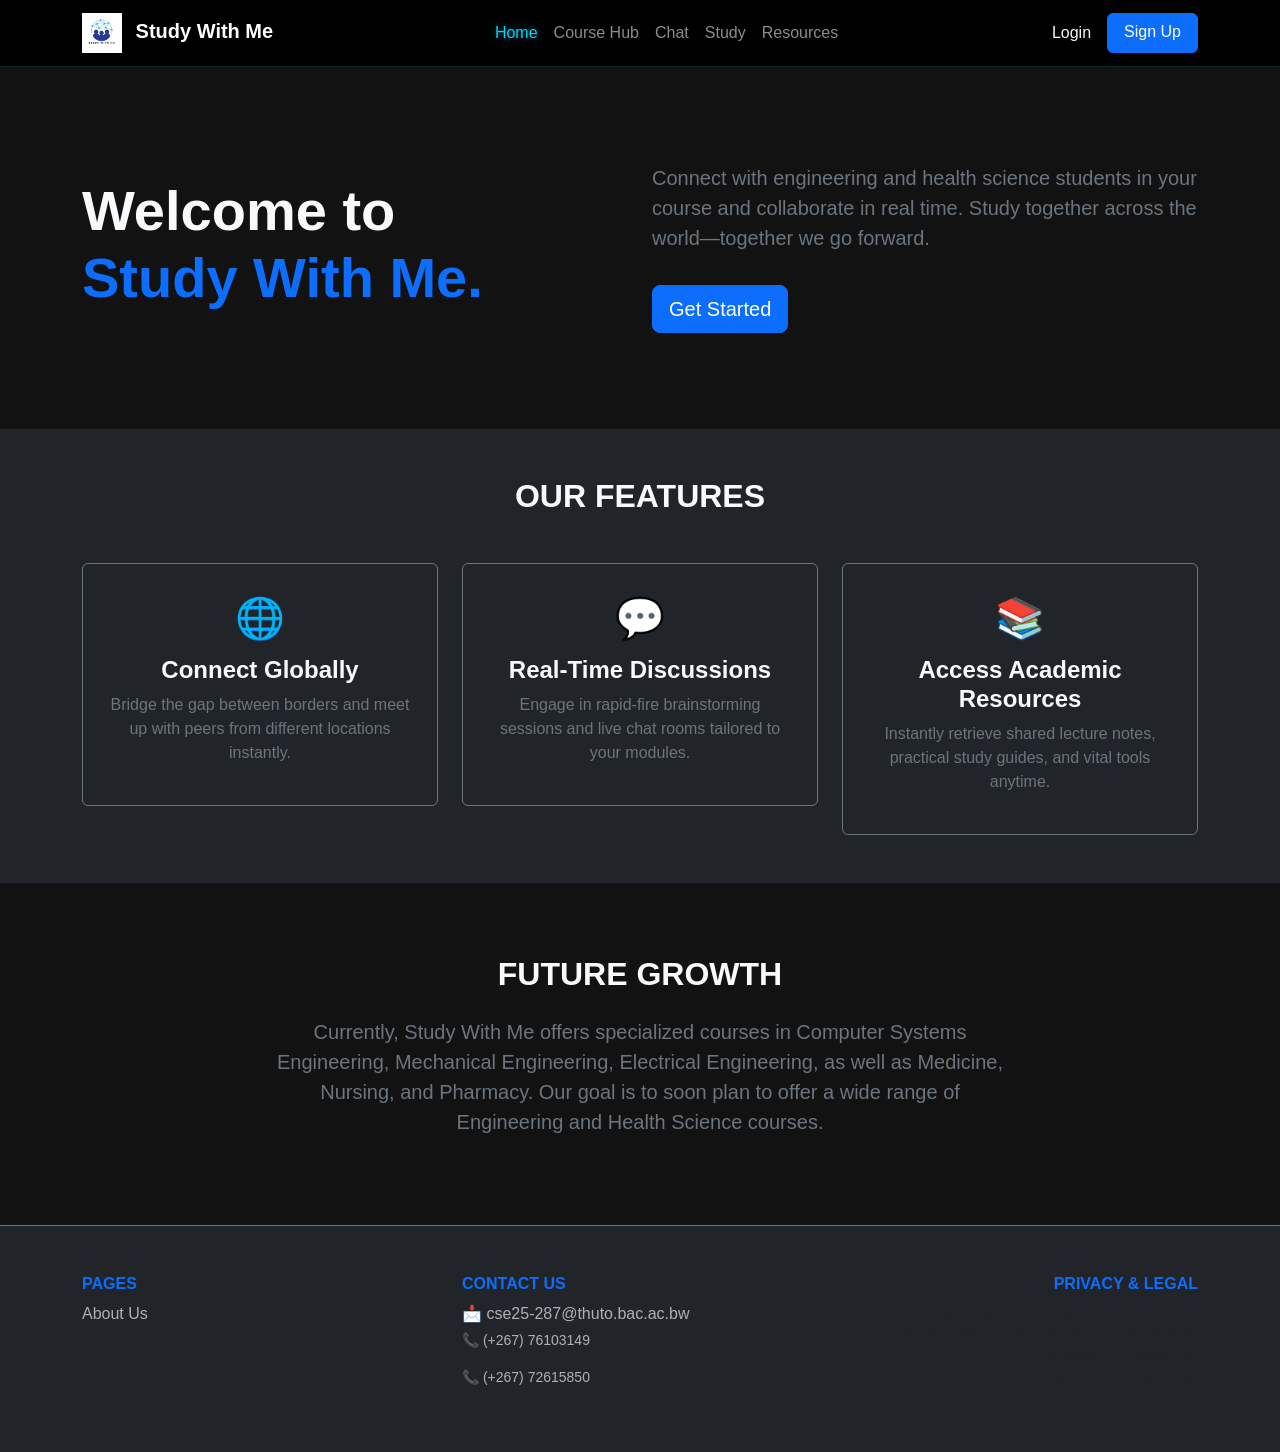
==== index.html @ 30177d36 "improved code" ====
<!DOCTYPE html>
<html lang="en">
<head>
    <meta charset="UTF-8">
    <meta name="viewport" content="width=device-width, initial-scale=1.0">
    <title>Study With Me - Home</title>
    

    <link href="https://cdn.jsdelivr.net/npm/bootstrap@5.3.3/dist/css/bootstrap.min.css" rel="stylesheet">
    
    <link rel="stylesheet" href="styles.css">
</head>
<body>

   
    <nav class="navbar navbar-expand-lg navbar-dark bg-dark sticky-top">
        <div class="container">
            
           
            <a class="navbar-brand" href="index.html">
                <img src="logo.png" alt="Logo" width="40" height="40" class="me-2">
                <strong>Study With Me</strong>
            </a>

            
            <button class="navbar-toggler" type="button" data-bs-toggle="collapse" data-bs-target="#myNavbar">
                <span class="navbar-toggler-icon"></span>
            </button>

         
            <div class="collapse navbar-collapse" id="myNavbar">
               
                <ul class="navbar-nav mx-auto mb-2 mb-lg-0">
                    <li class="nav-item"><a class="nav-link active" href="index.html">Home</a></li>
                    <li class="nav-item"><a class="nav-link" href="course-hub.html">Course Hub</a></li>
                    <li class="nav-item"><a class="nav-link" href="chat.html">Chat</a></li>
                    <li class="nav-item"><a class="nav-link" href="study.html">Study</a></li>
                    <li class="nav-item"><a class="nav-link" href="resources.html">Resources</a></li>
                </ul>

               
                <div class="navbar-nav">
                    <a class="nav-link text-light me-2" href="login.html">Login</a>
                    <a class="btn btn-primary text-white px-3" href="signup.html">Sign Up</a>
                </div>
            </div>

        </div>
    </nav>


    
    <main class="py-5">
        <div class="container my-5">
            <div class="row align-items-center">
                
               
                <div class="col-md-6 mb-4 mb-md-0">
                    <h1 class="display-4 fw-bold text-light">
                        Welcome to <br><span class="text-primary">Study With Me.</span>
                    </h1>
                </div>
                
                
                <div class="col-md-6">
                    <p class="fs-5 text-secondary">
                        Connect with engineering and health science students in your course and collaborate in real time. Study together across the world—together we go forward.
                    </p>
                    <a href="signup.html" class="btn btn-primary btn-lg mt-3">Get Started</a>
                </div>

            </div>
        </div>
    </main>


    
    <section class="bg-dark text-light py-5">
        <div class="container">
            
            
            <h2 class="text-center fw-bold mb-5">OUR FEATURES</h2>
            
           
            <div class="row text-center g-4">
                
               
                <div class="col-md-4">
                    <div class="p-4 border border-secondary rounded">
                        <div class="fs-1 mb-2">🌐</div>
                        <h4 class="fw-bold">Connect Globally</h4>
                        <p class="text-secondary">Bridge the gap between borders and meet up with peers from different locations instantly.</p>
                    </div>
                </div>

            
                <div class="col-md-4">
                    <div class="p-4 border border-secondary rounded">
                        <div class="fs-1 mb-2">💬</div>
                        <h4 class="fw-bold">Real-Time Discussions</h4>
                        <p class="text-secondary">Engage in rapid-fire brainstorming sessions and live chat rooms tailored to your modules.</p>
                    </div>
                </div>

    
                <div class="col-md-4">
                    <div class="p-4 border border-secondary rounded">
                        <div class="fs-1 mb-2">📚</div>
                        <h4 class="fw-bold">Access Academic Resources</h4>
                        <p class="text-secondary">Instantly retrieve shared lecture notes, practical study guides, and vital tools anytime.</p>
                    </div>
                </div>

            </div>
        </div>
    </section>



    <section class="py-5 text-center">
        <div class="container my-4">
            <div class="row">
                <div class="col-lg-8 mx-auto">
                    
                    <h2 class="fw-bold text-light mb-4">FUTURE GROWTH</h2>
                    <p class="fs-5 text-secondary">
                        Currently, Study With Me offers specialized courses in Computer Systems Engineering, Mechanical Engineering, Electrical Engineering, as well as Medicine, Nursing, and Pharmacy. Our goal is to soon plan to offer a wide range of Engineering and Health Science courses.
                    </p>

                </div>
            </div>
        </div>
    </section>


   <footer class="bg-dark text-secondary py-5 border-top border-secondary">
    <div class="container">
        <div class="row text-center text-md-start g-4">
            
            <div class="col-md-4">
                <h6 class="text-primary fw-bold">PAGES</h6>
                <ul class="list-unstyled">
                    <li><a href="about.html" class="text-secondary text-decoration-none">About Us</a></li>
                </ul>
            </div>

            <div class="col-md-4">
                <h6 class="text-primary fw-bold">CONTACT US</h6>
                <p class="mb-1">
                    <a href="mailto:cse25-287@thuto.bac.ac.bw" class="text-secondary text-decoration-none">
                        📩 cse25-287@thuto.bac.ac.bw
                    </a>
                </p>
                <p class="text-secondary small">📞 (+267) 76103149</p>
                <p class="text-secondary small">📞 (+267) 72615850</p>
            </div>

            <div class="col-md-4 text-md-end">
                <h6 class="text-primary fw-bold">PRIVACY & LEGAL</h6>
                <p class="small text-muted mb-2">
                    Your data privacy is important. Study With Me ensures all user information is kept secure and used only for academic collaboration.
                </p>
                <p class="small text-muted mb-0">&copy; 2026 Study With Me.</p>
            </div>

        </div>
    </div>
</footer>

    <script src="https://cdn.jsdelivr.net/npm/bootstrap@5.3.3/dist/js/bootstrap.bundle.min.js"></script>
    

    <script src="script.js"></script>
</body>
</html>
---- styles.css ----
/* 1. GENERAL STYLES (Navbar & Footer)        */

body {
    background-color: #121212;
    color: white;
    font-family: 'Poppins', sans-serif;
    margin: 0;
}

.navbar {
    background-color: rgba(0, 0, 0, 0.95) !important;
    border-bottom: 1px solid rgba(0, 212, 255, 0.2);
}

.nav-link {
    transition: 0.3s;
}

.nav-link:hover, .nav-link.active {
    color: #00d4ff !important;
    text-shadow: 0 0 10px rgba(0, 212, 255, 0.5);
}

footer {
    background-color: #0a0a0a;
    border-top: 1px solid rgba(0, 212, 255, 0.3) !important;
    padding: 40px 0;
}

footer p, footer .text-secondary {
    color: #b0b0b0 !important; 


/* 2. HOME PAGE ONLY (Index Background) */

.home-bg {
    background: linear-gradient(rgba(0, 0, 0, 0.65), rgba(0, 0, 0, 0.65)), 
                url('study_world.jpg') no-repeat center center fixed;
    background-size: cover;
    min-height: 100vh;
}

h1 {
    font-size: 3.5rem;
    font-weight: 800;
}

.text-primary {
    color: #00d4ff !important;
    text-shadow: 0 0 15px rgba(0, 212, 255, 0.4);
}


/* 3. MODERN COMPONENTS         */

.border-secondary {
    background: rgba(255, 255, 255, 0.05); 
    backdrop-filter: blur(10px);
    border: 1px solid rgba(255, 255, 255, 0.1) !important;
    border-radius: 15px;
    transition: 0.4s;
}

.border-secondary:hover {
    transform: translateY(-5px);
    border-color: #00d4ff !important;
}

.btn-primary {
    background-color: #00d4ff;
    border: none;
    border-radius: 50px;
    font-weight: 600;
    padding: 10px 25px;
}
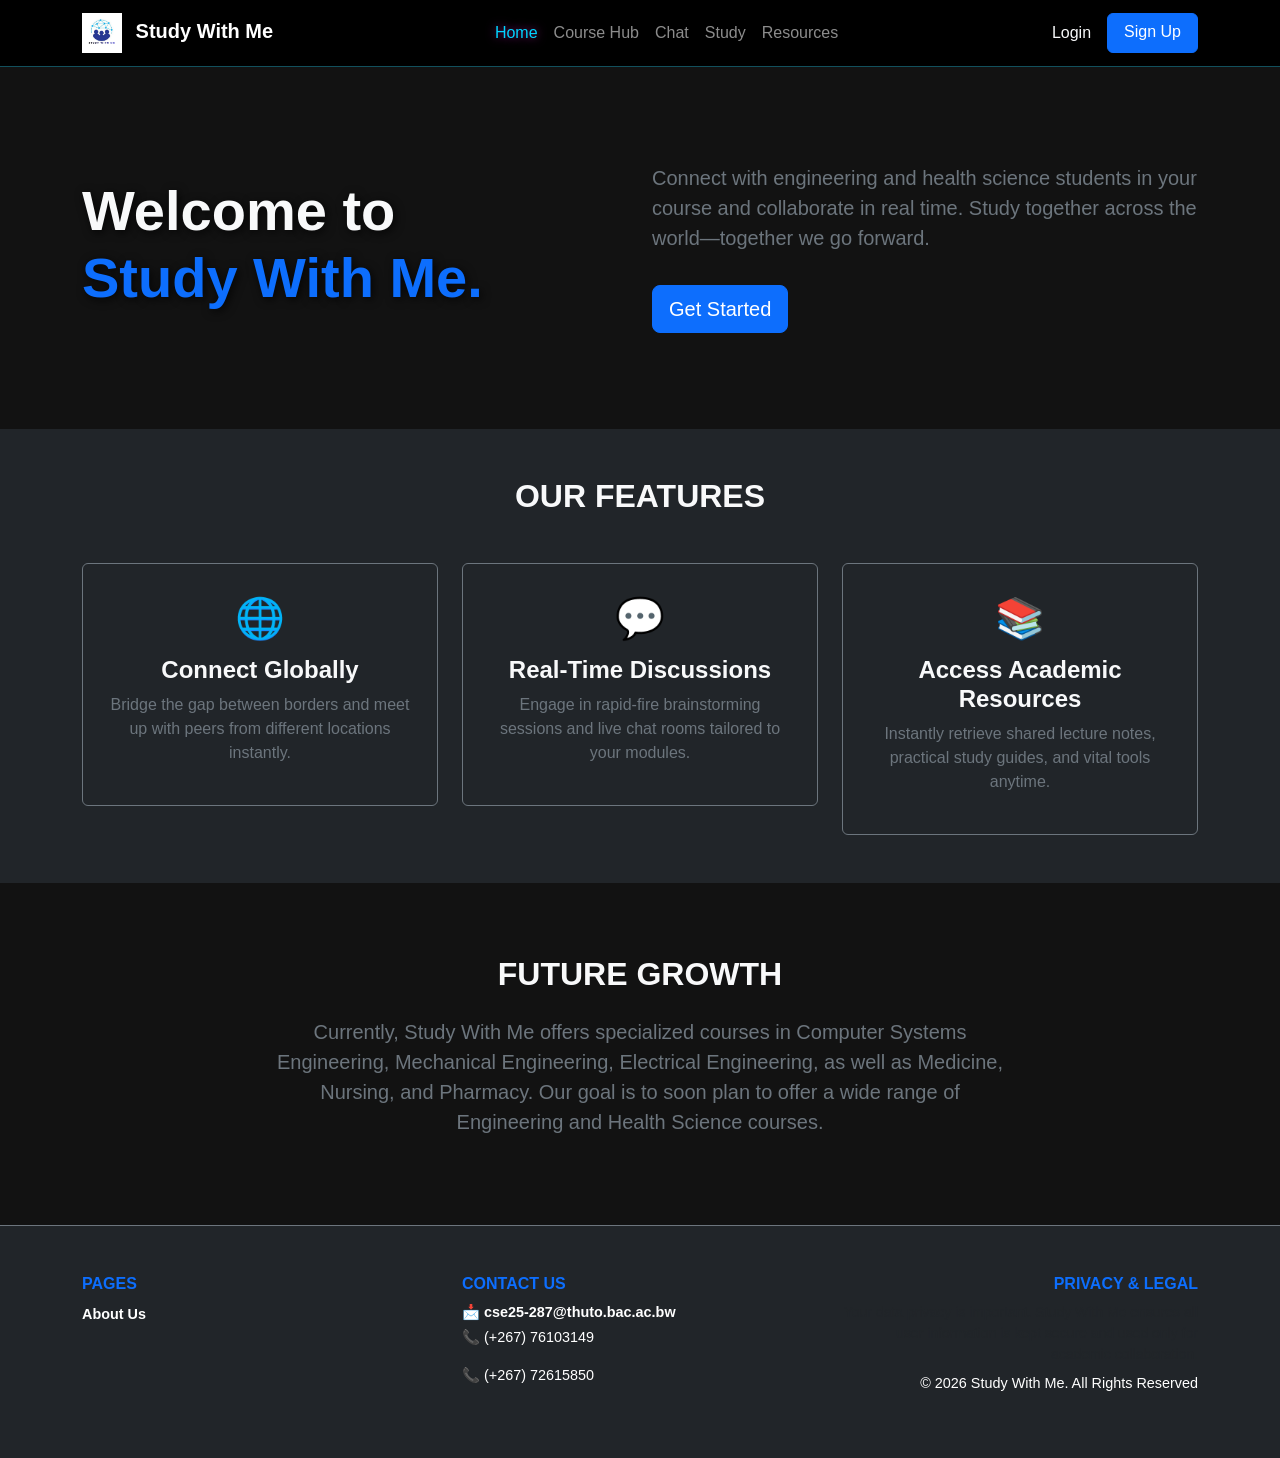
==== commit 51e3407b: "fixed copyrights code" ====
--- a/index.html
+++ b/index.html
@@ -160,7 +160,7 @@
                 <p class="small text-muted mb-2">
                     Your data privacy is important. Study With Me ensures all user information is kept secure and used only for academic collaboration.
                 </p>
-                <p class="small text-muted mb-0">&copy; 2026 Study With Me.</p>
+                <p class="coptright-text">&copy; 2026 Study With Me. All Rights Reserved</p>
             </div>
 
         </div>
--- a/styles.css
+++ b/styles.css
@@ -10,7 +10,7 @@
 
 .navbar {
     background-color: rgba(0, 0, 0, 0.95) !important;
-    border-bottom: 1px solid rgba(0, 212, 255, 0.2);
+    border-bottom: 1px solid #12505d;
 }
 
 .nav-link {
@@ -19,23 +19,26 @@
 
 .nav-link:hover, .nav-link.active {
     color: #00d4ff !important;
-    text-shadow: 0 0 10px rgba(0, 212, 255, 0.5);
+    text-shadow: 0 0 10px rgba(173, 32, 164, 0.8);
 }
 
 footer {
-    background-color: #0a0a0a;
-    border-top: 1px solid rgba(0, 212, 255, 0.3) !important;
+    background-color: #163c6e;
+    border-top: 1px solid #1f1769 !important;
     padding: 40px 0;
 }
 
 footer p, footer .text-secondary {
     color: #b0b0b0 !important; 
+    font-size: 0.9rem;
+}
 
 
-/* 2. HOME PAGE ONLY (Index Background) */
+/* 2. HOME PAGE (Background & Main Content)   */
 
 .home-bg {
-    background: linear-gradient(rgba(0, 0, 0, 0.65), rgba(0, 0, 0, 0.65)), 
+   
+    background: linear-gradient(rgba(0, 0, 0, 0.6), rgba(0, 0, 0, 0.6)), 
                 url('study_world.jpg') no-repeat center center fixed;
     background-size: cover;
     min-height: 100vh;
@@ -44,33 +47,35 @@
 h1 {
     font-size: 3.5rem;
     font-weight: 800;
-}
-
-.text-primary {
-    color: #00d4ff !important;
-    text-shadow: 0 0 15px rgba(0, 212, 255, 0.4);
+    color: #ffffff;
+    text-shadow: 2px 2px 10px rgba(0, 0, 0, 0.8);
 }
 
 
-/* 3. MODERN COMPONENTS         */
+/* 3. FOOTER, COPYRIGHT & HIGHLIGHTS          */
 
-.border-secondary {
-    background: rgba(255, 255, 255, 0.05); 
-    backdrop-filter: blur(10px);
-    border: 1px solid rgba(255, 255, 255, 0.1) !important;
-    border-radius: 15px;
-    transition: 0.4s;
+footer {
+    background-color: #050505;
+    border-top: 2px solid #00d4ff !important;
+    padding: 50px 0;
 }
 
-.border-secondary:hover {
-    transform: translateY(-5px);
-    border-color: #00d4ff !important;
+/* Copyright and Privacy text */
+footer p, footer .text-secondary, .copyright-text {
+    color: #ffffff !important; 
+    font-size: 0.9rem;
+    opacity: 1 !important;
 }
 
-.btn-primary {
-    background-color: #00d4ff;
-    border: none;
-    border-radius: 50px;
+/*  About Us and Email links */
+footer a, .footer-link {
+    color: #00d4ff !important;
     font-weight: 600;
-    padding: 10px 25px;
+    transition: 0.3s;
+    text-decoration: none;
+}
+
+footer a:hover {
+    text-shadow: 0 0 15px rgb(239, 53, 109);
+    color: #ffffff !important;
 }
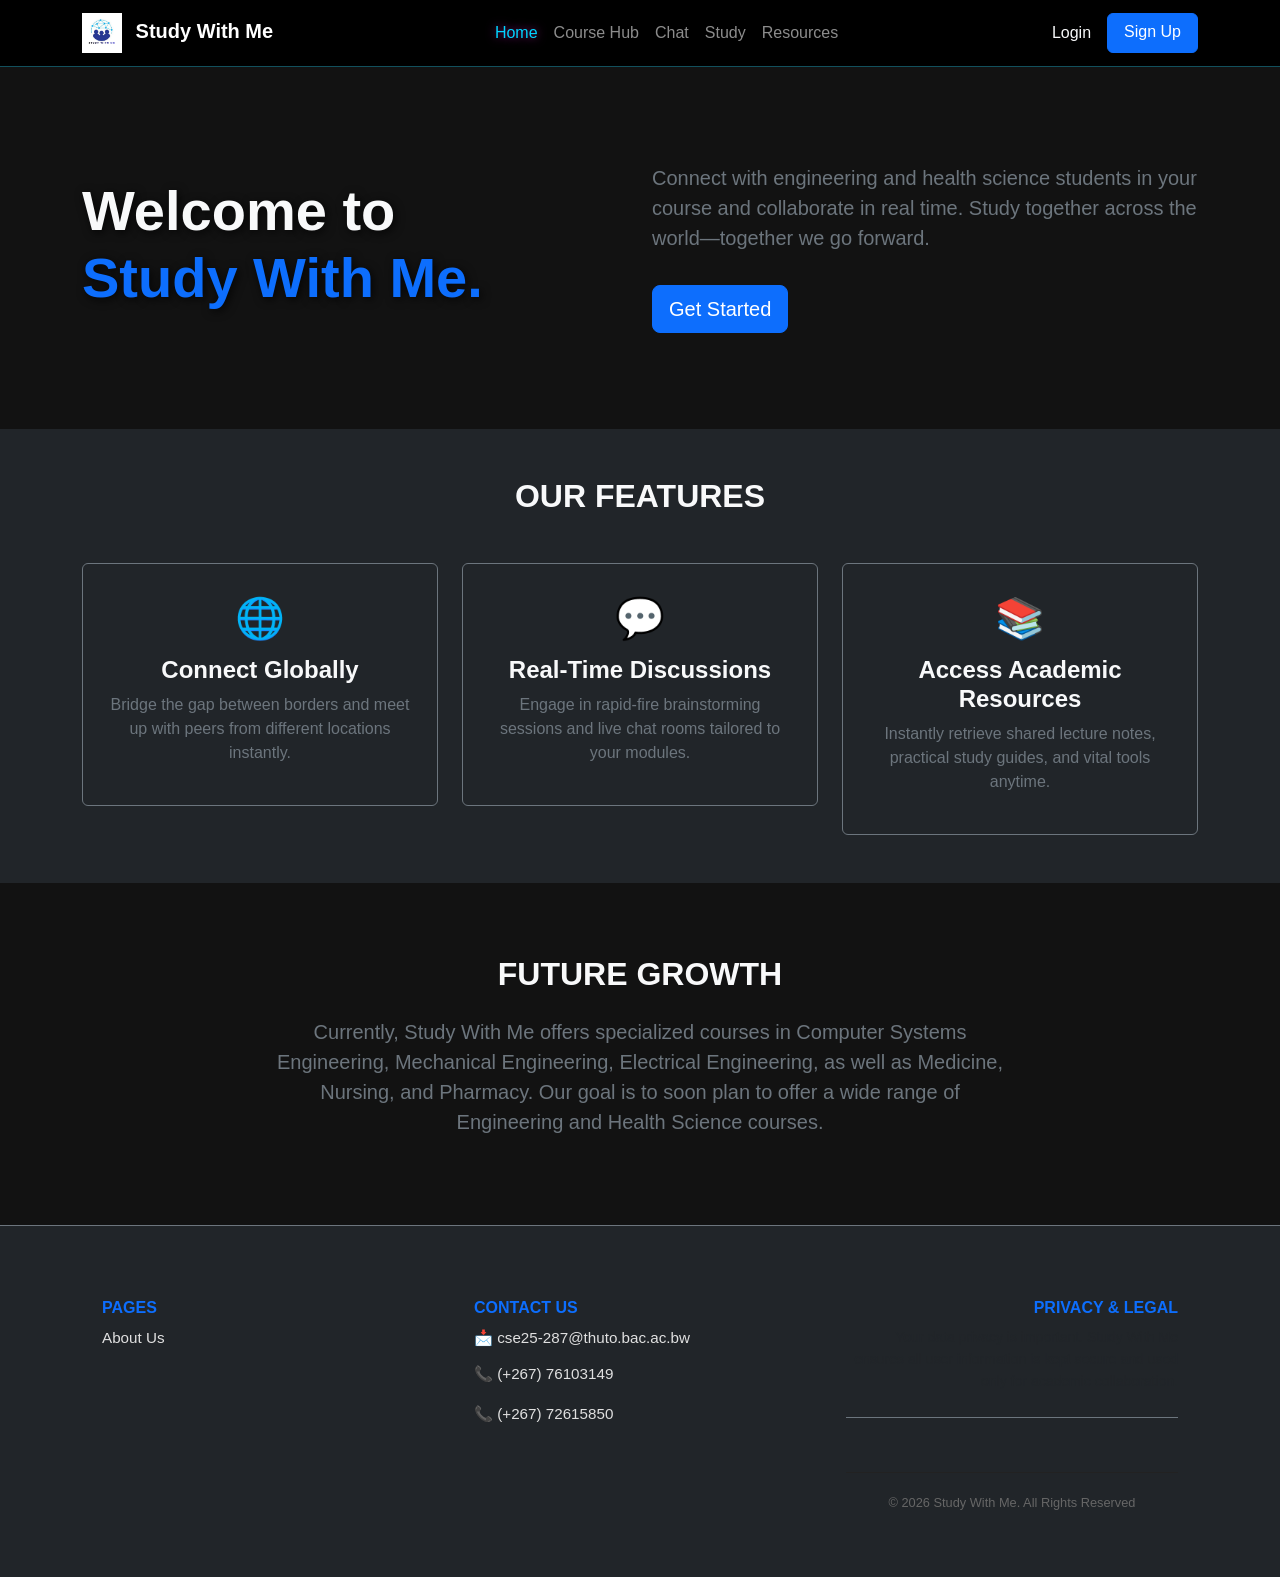
==== commit ae6c0bf9: "improved the code" ====
--- a/index.html
+++ b/index.html
@@ -157,10 +157,10 @@
 
             <div class="col-md-4 text-md-end">
                 <h6 class="text-primary fw-bold">PRIVACY & LEGAL</h6>
-                <p class="small text-muted mb-2">
-                    Your data privacy is important. Study With Me ensures all user information is kept secure and used only for academic collaboration.
-                </p>
-                <p class="coptright-text">&copy; 2026 Study With Me. All Rights Reserved</p>
+                <p class="small text-muted mb-2">Your data privacy is important. Study With Me ensures all user information is kept secure and used only for academic collaboration.</p>
+                
+                <div class="text-center pt-4 border-top border-secondary mt-4"></div>
+                <p class="copyright-text">&copy; 2026 Study With Me. All Rights Reserved</p>
             </div>
 
         </div>
--- a/styles.css
+++ b/styles.css
@@ -38,8 +38,7 @@
 
 .home-bg {
    
-    background: linear-gradient(rgba(0, 0, 0, 0.6), rgba(0, 0, 0, 0.6)), 
-                url('study_world.jpg') no-repeat center center fixed;
+    background: linear-gradient(rgba(0, 0, 0, 0.6), rgba(0, 0, 0, 0.6)) url('study_world.jpg') no-repeat center center fixed;
     background-size: cover;
     min-height: 100vh;
 }
@@ -52,30 +51,68 @@
 }
 
 
-/* 3. FOOTER, COPYRIGHT & HIGHLIGHTS          */
-
-footer {
-    background-color: #050505;
-    border-top: 2px solid #00d4ff !important;
+/* 3. FINAL MODERN FOOTER ( */
+   footer {
+    background-color: #0d0d0d; 
+    border-top: z2px solid #00d4ff;
     padding: 50px 0;
+    color: #ffffff !important;
+    width: 100%;
 }
 
-/* Copyright and Privacy text */
-footer p, footer .text-secondary, .copyright-text {
-    color: #ffffff !important; 
-    font-size: 0.9rem;
+footer .row {
+    display: flex;
+    justify-content: space-between;
+    align-items: flex-start;
+    margin: 0 auto;
+    max-width: 1200px;
+}
+
+footer .col-md-4, footer .col {
+    flex: 1; 
+    padding: 0 20px;
+    min-width: 250px;
+}
+
+/* Headings (PAGES, CONTACT US, PRIVACY) */
+footer h5, footer strong {
+    color: #00d4ff !important; 
+    font-weight: 700;
+    text-transform: uppercase;
+    letter-spacing: 1.5px;
+    margin-bottom: 20px;
+    display: block;
+}
+
+/* The invisible text fix - making it bright and clear */
+footer p, footer .text-secondary {
+    color: #e0e0e0 !important; 
+    font-size: 0.95rem;
+    line-height: 1.6;
     opacity: 1 !important;
 }
 
-/*  About Us and Email links */
-footer a, .footer-link {
-    color: #00d4ff !important;
-    font-weight: 600;
+/* Links */
+footer a {
+    color: #ffffff !important;
+    text-decoration: none;
     transition: 0.3s;
-    text-decoration: none;
+    display: inline-block;
+    margin-bottom: 8px;
 }
 
 footer a:hover {
-    text-shadow: 0 0 15px rgb(239, 53, 109);
-    color: #ffffff !important;
+    color: #00d4ff !important;
+    transform: translateX(5px); 
+}
+
+/* Copyright line at the very bottom */
+.copyright-text {
+    border-top: 1px solid #222;
+    margin-top: 30px;
+    padding-top: 20px;
+    text-align: center;
+    color: #666 !important;
+    font-size: 0.8rem;
+    width: 100%;
 }
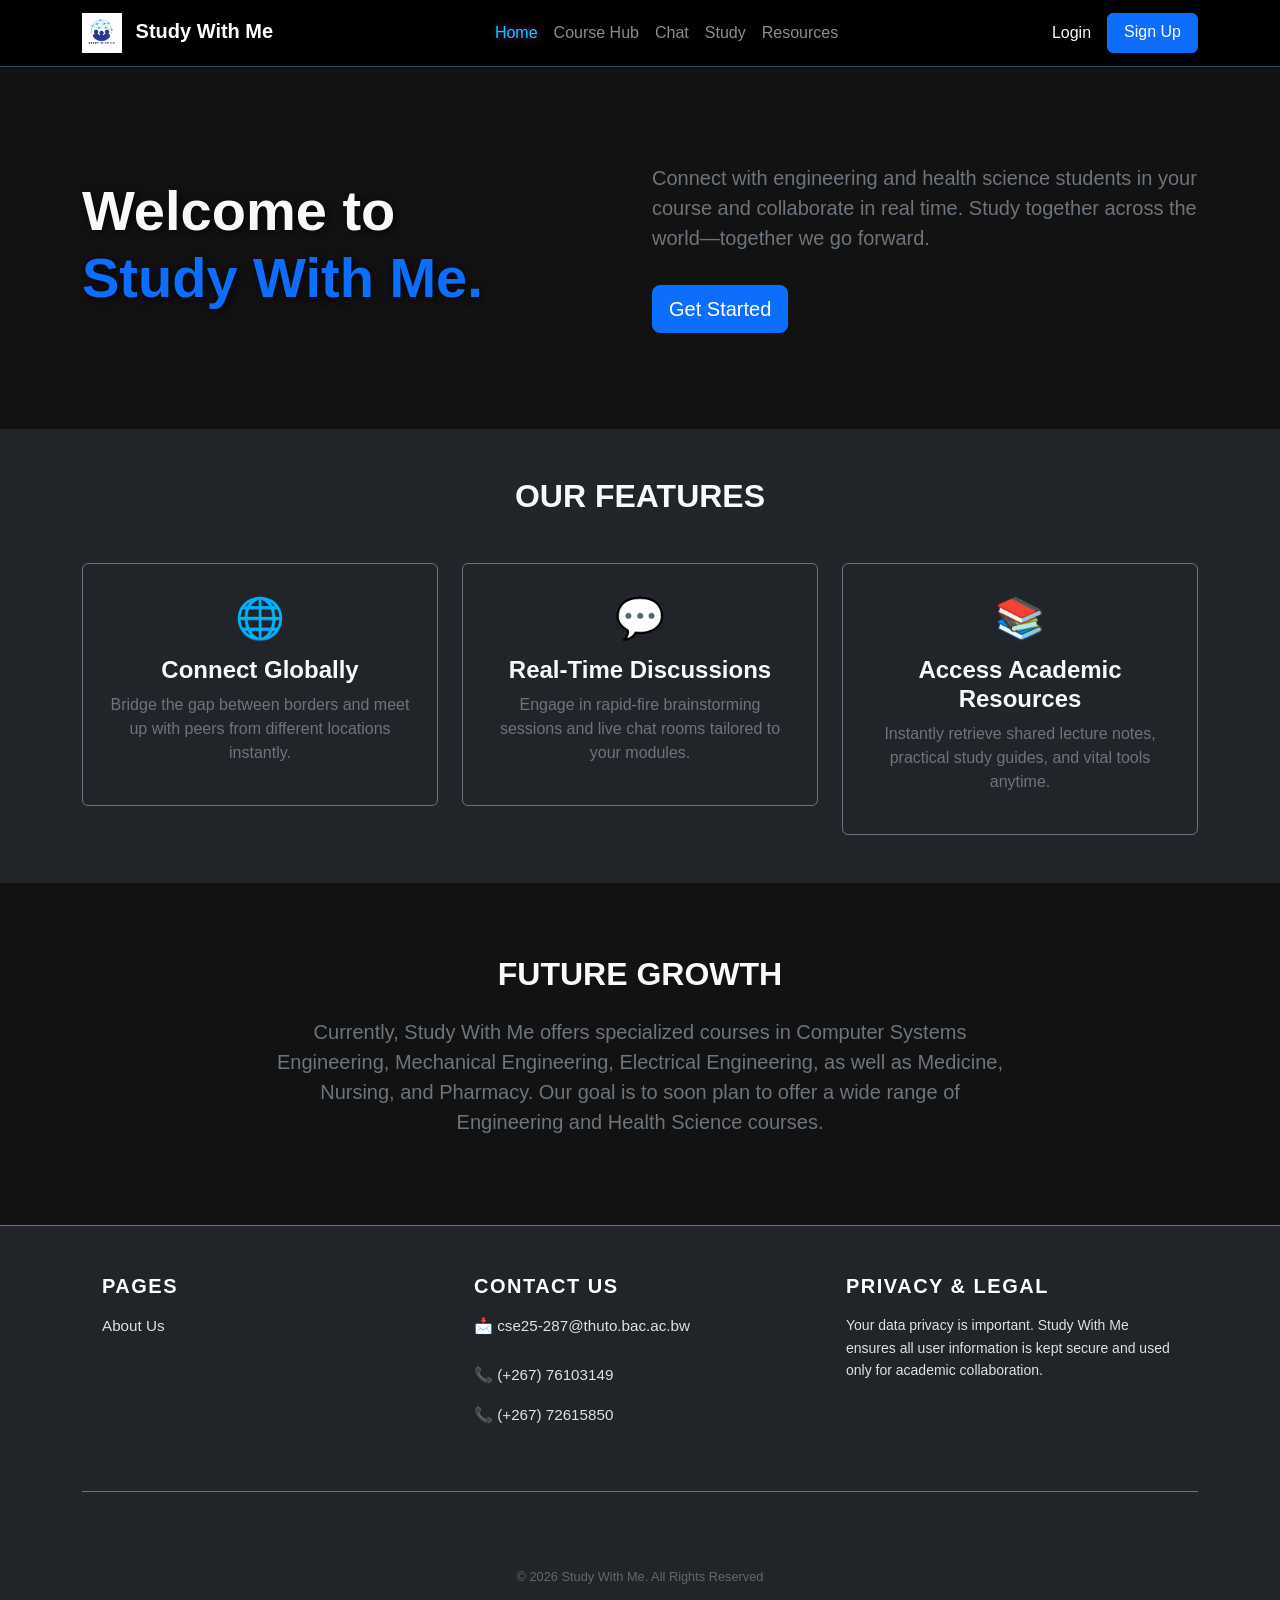
==== commit f4c76916: "corrected code" ====
--- a/index.html
+++ b/index.html
@@ -32,7 +32,7 @@
                
                 <ul class="navbar-nav mx-auto mb-2 mb-lg-0">
                     <li class="nav-item"><a class="nav-link active" href="index.html">Home</a></li>
-                    <li class="nav-item"><a class="nav-link" href="course-hub.html">Course Hub</a></li>
+                    <li class="nav-item"><a class="nav-link" href="coursehub.html">Course Hub</a></li>
                     <li class="nav-item"><a class="nav-link" href="chat.html">Chat</a></li>
                     <li class="nav-item"><a class="nav-link" href="study.html">Study</a></li>
                     <li class="nav-item"><a class="nav-link" href="resources.html">Resources</a></li>
@@ -135,18 +135,16 @@
 
    <footer class="bg-dark text-secondary py-5 border-top border-secondary">
     <div class="container">
-        <div class="row text-center text-md-start g-4">
-            
-            <div class="col-md-4">
-                <h6 class="text-primary fw-bold">PAGES</h6>
+        <div class="row text-center text-md-start">
+            <div class="col-md-4 mb-4">
+                <h5 class="text-white mb-3">PAGES</h5>
                 <ul class="list-unstyled">
                     <li><a href="about.html" class="text-secondary text-decoration-none">About Us</a></li>
                 </ul>
             </div>
 
-            <div class="col-md-4">
-                <h6 class="text-primary fw-bold">CONTACT US</h6>
-                <p class="mb-1">
+            <div class="col-md-4 mb-4">
+                <h5 class="text-white mb-3">CONTACT US</h5>
                     <a href="mailto:cse25-287@thuto.bac.ac.bw" class="text-secondary text-decoration-none">
                         📩 cse25-287@thuto.bac.ac.bw
                     </a>
@@ -155,16 +153,16 @@
                 <p class="text-secondary small">📞 (+267) 72615850</p>
             </div>
 
-            <div class="col-md-4 text-md-end">
-                <h6 class="text-primary fw-bold">PRIVACY & LEGAL</h6>
-                <p class="small text-muted mb-2">Your data privacy is important. Study With Me ensures all user information is kept secure and used only for academic collaboration.</p>
-                
-                <div class="text-center pt-4 border-top border-secondary mt-4"></div>
+            <div class="col-md-4 mb-4">
+                <h5 class="text-white mb-3">PRIVACY & LEGAL</h5>
+                <p class="small">Your data privacy is important. Study With Me ensures all user information is kept secure and used only for academic collaboration.</p>
+            </div>
+        </div> 
+
+        <div class="text-center pt-4 border-top border-secondary mt-4"></div>
                 <p class="copyright-text">&copy; 2026 Study With Me. All Rights Reserved</p>
             </div>
-
-        </div>
-    </div>
+      </div>
 </footer>
 
     <script src="https://cdn.jsdelivr.net/npm/bootstrap@5.3.3/dist/js/bootstrap.bundle.min.js"></script>
--- a/styles.css
+++ b/styles.css
@@ -115,4 +115,76 @@
     color: #666 !important;
     font-size: 0.8rem;
     width: 100%;
+}
+
+
+/* 4. COURSE HUB - BACKGROUND & BUBBLES */
+
+
+.course-hub-body {
+    background: linear-gradient(rgba(0, 0, 0, 0.75), rgba(0, 0, 0, 0.75));  
+    background-size: cover;
+    background-position: center;
+    background-attachment: fixed;
+    min-height: 100vh;
+}
+
+/* THE BUBBLES */
+.course-card {
+    background: rgba(255, 255, 255, 0.03); 
+    backdrop-filter: blur(10px); 
+    border: 1px solid rgba(0, 212, 255, 0.2);
+    border-radius: 25px; 
+    padding: 40px 25px;
+    min-height: 420px;
+    text-align: center;
+    transition: all 0.4s ease;
+    display: flex;
+    flex-direction: column;
+    justify-content: space-between;
+}
+
+/* Hover effect */
+.course-card:hover {
+    transform: translateY(-12px);
+    background: rgba(0, 212, 255, 0.05);
+    border-color: #00d4ff;
+    box-shadow: 0 15px 35px rgba(0, 212, 255, 0.2);
+}
+
+/* Text inside the bubbles */
+.course-card h3 {
+    color: #00d4ff;
+    font-weight: 700;
+    font-size: 1.3rem;
+    letter-spacing: 1px;
+    margin-bottom: 15px;
+}
+
+.course-card p {
+    color: #ffffff;
+    font-size: 0.95rem;
+    line-height: 1.5;
+    opacity: 0.9;
+}
+
+/* The Buttons */
+.btn-review {
+    display: inline-block;
+    margin-top: 20px;
+    padding: 10px 25px;
+    border: 2px solid #00d4ff;
+    color: #00d4ff;
+    text-decoration: none;
+    border-radius: 50px;
+    font-weight: bold;
+    text-transform: uppercase;
+    font-size: 0.8rem;
+    transition: 0.3s;
+}
+
+.btn-review:hover {
+    background-color: #00d4ff;
+    color: #000000;
+    box-shadow: 0 0 15px #00d4ff;
 }
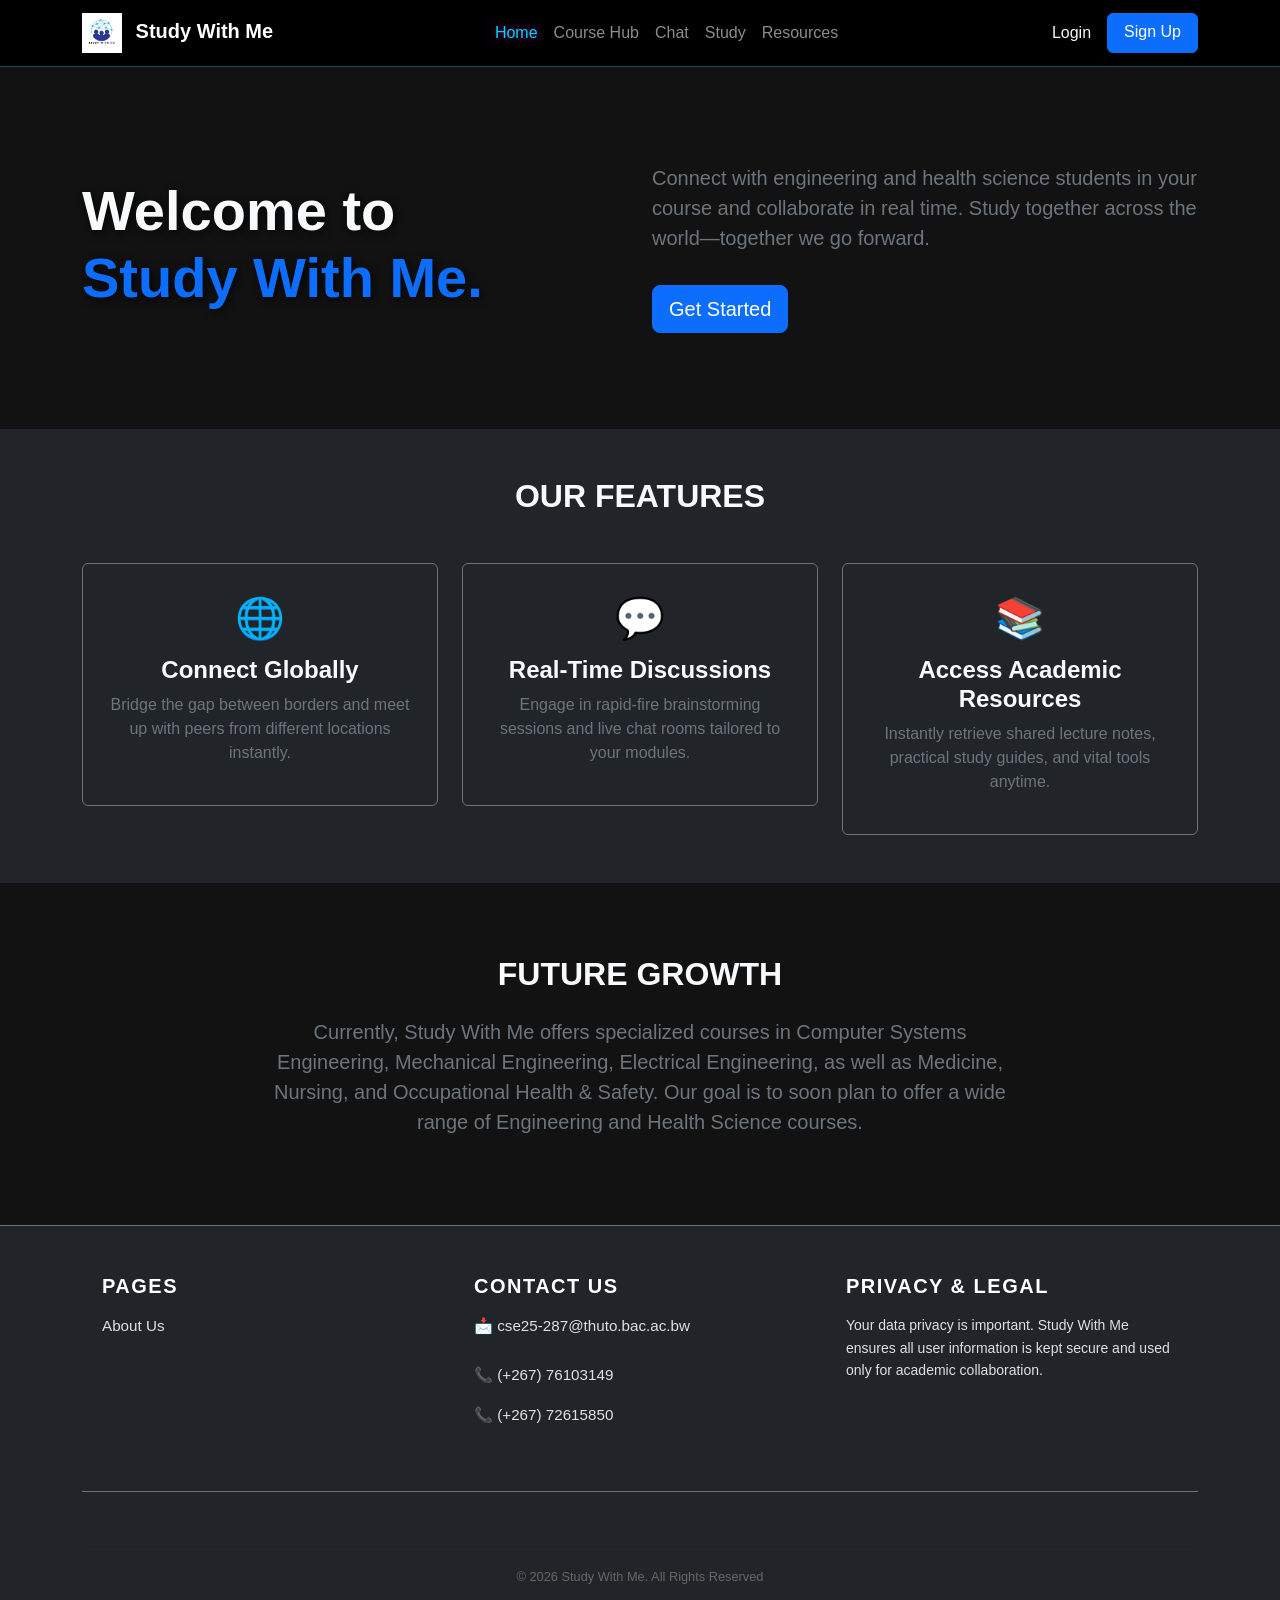
==== commit 184d0b2d: "made additional changes to code" ====
--- a/index.html
+++ b/index.html
@@ -124,7 +124,7 @@
                     
                     <h2 class="fw-bold text-light mb-4">FUTURE GROWTH</h2>
                     <p class="fs-5 text-secondary">
-                        Currently, Study With Me offers specialized courses in Computer Systems Engineering, Mechanical Engineering, Electrical Engineering, as well as Medicine, Nursing, and Pharmacy. Our goal is to soon plan to offer a wide range of Engineering and Health Science courses.
+                        Currently, Study With Me offers specialized courses in Computer Systems Engineering, Mechanical Engineering, Electrical Engineering, as well as Medicine, Nursing, and Occupational Health & Safety. Our goal is to soon plan to offer a wide range of Engineering and Health Science courses.
                     </p>
 
                 </div>
--- a/styles.css
+++ b/styles.css
@@ -130,20 +130,21 @@
 }
 
 /* THE BUBBLES */
+
 .course-card {
-    background: rgba(255, 255, 255, 0.03); 
-    backdrop-filter: blur(10px); 
+    background: rgba(255, 255, 255, 0.03);
+    backdrop-filter: blur(10px);
     border: 1px solid rgba(0, 212, 255, 0.2);
-    border-radius: 25px; 
-    padding: 40px 25px;
-    min-height: 420px;
-    text-align: center;
-    transition: all 0.4s ease;
+    border-radius: 25px;
+    padding: 30px 20px;
+    height: 100%; 
     display: flex;
     flex-direction: column;
     justify-content: space-between;
+
+    text-align: center;
+    transition: all 0.4s ease;
 }
-
 /* Hover effect */
 .course-card:hover {
     transform: translateY(-12px);
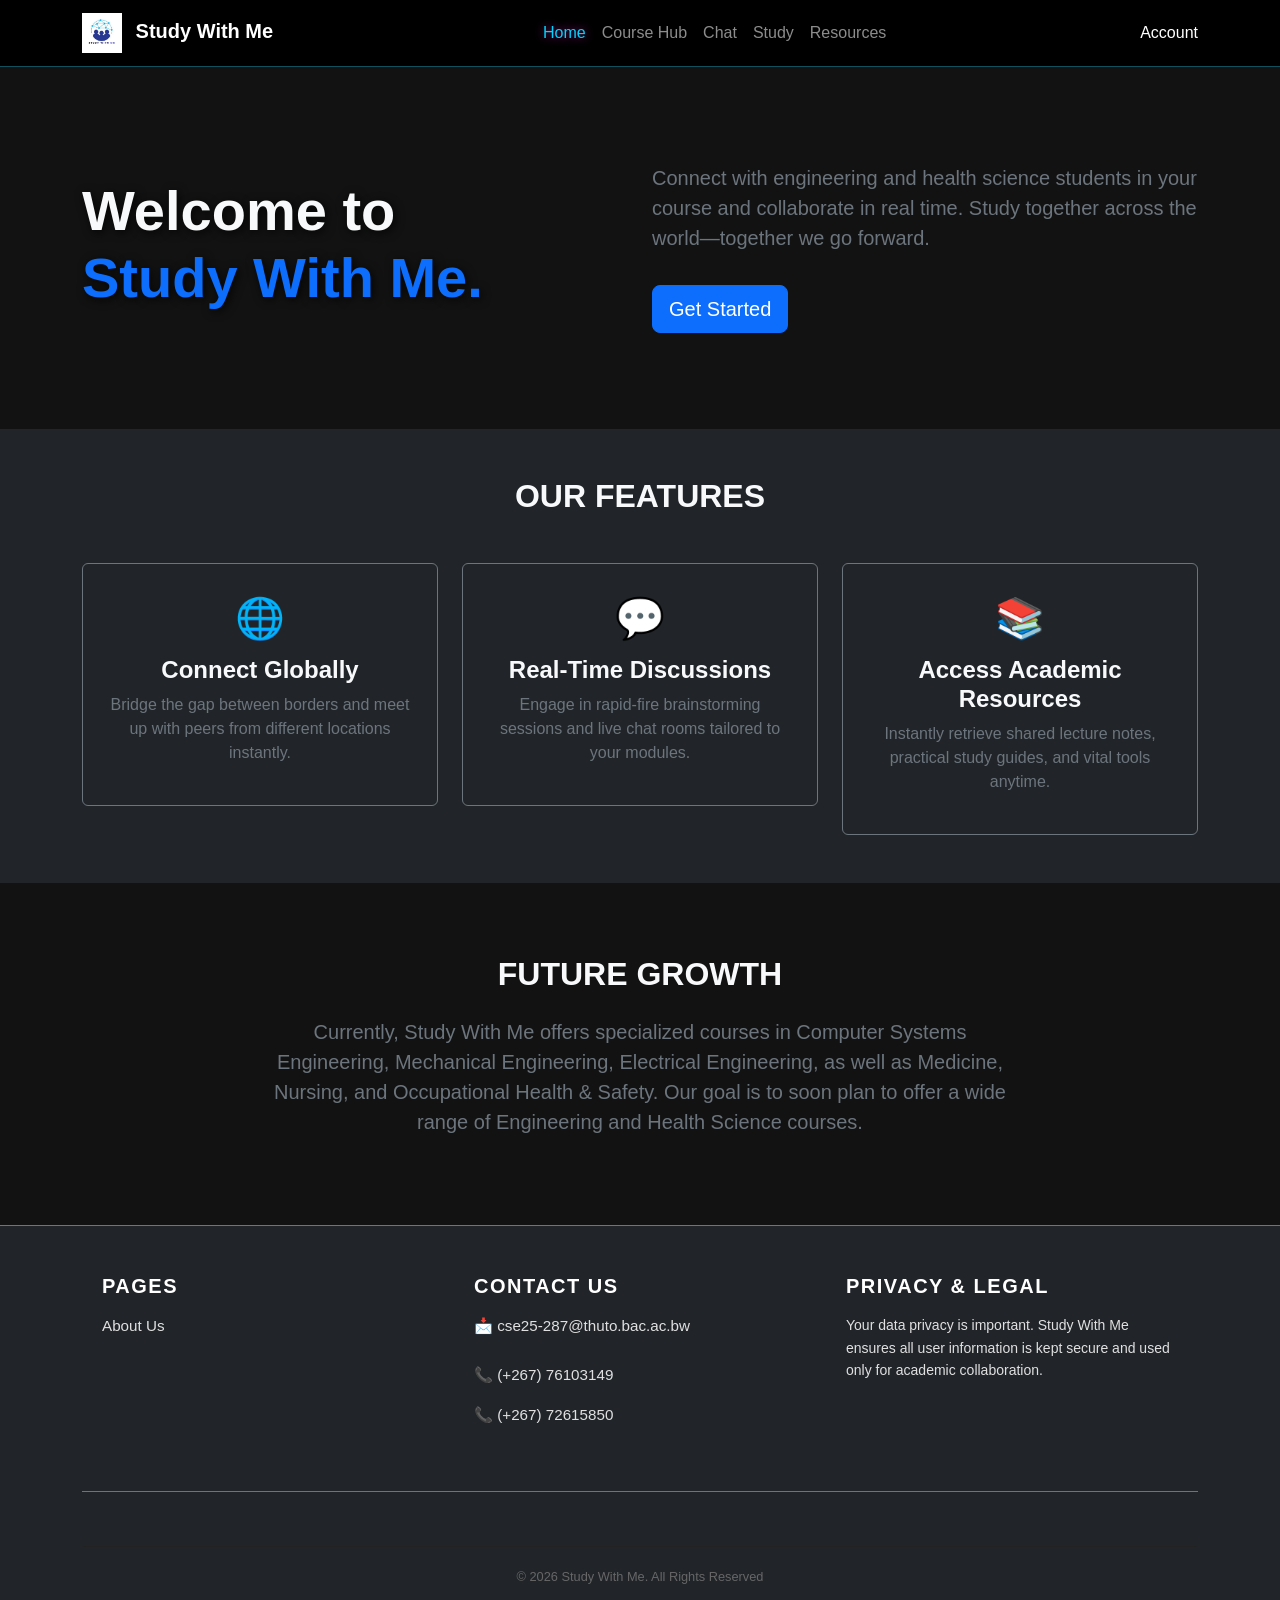
==== commit f73b0a6d: "IMPROVED CODE" ====
--- a/index.html
+++ b/index.html
@@ -39,10 +39,8 @@
                 </ul>
 
                
-                <div class="navbar-nav">
-                    <a class="nav-link text-light me-2" href="login.html">Login</a>
-                    <a class="btn btn-primary text-white px-3" href="signup.html">Sign Up</a>
-                </div>
+                <a class="nav-link" href="account.html">Account</a>
+               
             </div>
 
         </div>
--- a/styles.css
+++ b/styles.css
@@ -188,4 +188,273 @@
     background-color: #00d4ff;
     color: #000000;
     box-shadow: 0 0 15px #00d4ff;
+}
+
+/* 5. CHAT PAGE STYLES                        */
+
+
+/* The overall chat 'screen' container */
+.chat-container {
+    background: rgba(255, 255, 255, 0.05); 
+    backdrop-filter: blur(10px); 
+    border: 1px solid rgba(0, 212, 255, 0.2);
+    border-radius: 20px;
+    height: 600px; 
+    display: flex;
+    flex-direction: column;
+}
+
+.chat-messages {
+    flex-grow: 1;
+    overflow-y: auto; 
+    display: flex;
+    flex-direction: column;
+    gap: 15px; 
+}
+
+/* Individual chat bubbles */
+.message {
+    max-width: 75%; 
+    padding: 10px 15px;
+    border-radius: 20px;
+    font-size: 0.95rem;
+}
+
+/* Received bubbles align left */
+.received {
+    align-self: flex-start;
+    background-color: rgba(255, 255, 255, 0.1);
+    color: #ffffff;
+}
+
+/* Sent bubbles align right */
+.sent {
+    align-self: flex-end;
+    background-color: rgba(0, 212, 255, 0.2); 
+    color: #ffffff;
+}
+
+/* The input area container fixed to look right */
+.chat-input-area {
+    background: rgba(0, 0, 0, 0.3); 
+    border-top: 1px solid rgba(255, 255, 255, 0.1);
+    border-bottom-left-radius: 20px;
+    border-bottom-right-radius: 20px;
+}
+
+.chat-input-area input::placeholder {
+    color: rgba(255, 255, 255, 0.5);
+}
+
+/* CHAT ROOM (SPACING & LINKS)*/
+
+.col-md-4 .course-card {
+    height: auto !important;
+}
+
+
+.col-md-4 .course-card h5 {
+    margin-bottom: 12px !important;
+}
+
+.col-md-4 .course-card ul {
+    margin-bottom: 20px !important;
+}
+
+.chat-room-link {
+    display: block;
+    color: rgba(255, 255, 255, 0.8);
+    text-decoration: none;
+    padding: 8px 12px;
+    border-radius: 10px;
+    transition: all 0.3s ease;
+    font-size: 0.95rem;
+}
+
+.chat-room-link:hover, 
+.chat-room-link.active {
+    background: rgba(0, 212, 255, 0.15);
+    color: #00d4ff !important
+}
+
+/* --- 6. STUDY PAGE STYLES --- */
+
+.study-title {
+    text-shadow: 2px 2px 4px black;
+}
+
+/* Highlighted border for the search area */
+.border-info {
+    border: 2px solid rgba(0, 212, 255, 0.5) !important;
+}
+
+/* Styling for the material placeholder cards */
+.rounded-4 {
+    border-radius: 20px !important;
+    background: rgba(255, 255, 255, 0.02);
+    transition: transform 0.3s ease;
+}
+
+/* Subtle lift effect when hovering over materials */
+.rounded-4:hover {
+    transform: translateY(-5px);
+    background: rgba(0, 212, 255, 0.05);
+    border-color: #00d4ff !important;
+}
+
+/* Material icon sizing */
+.display-6 {
+    font-size: 2.5rem;
+    margin-bottom: 10px;
+}
+
+/* Start Now button styling */
+.btn-info {
+    background-color: #00d4ff;
+    border: none;
+    transition: 0.3s;
+}
+
+.btn-info:hover {
+    background-color: #00b8e6;
+    box-shadow: 0 0 15px rgba(0, 212, 255, 0.4);
+}
+
+/* Input field focus effect */
+.form-control:focus {
+    background-color: rgba(255, 255, 255, 0.1);
+    border-color: #00d4ff;
+    box-shadow: none;
+    color: white;
+}
+
+/* 7.RESOURCES PAGE STYLES*/
+
+/* Main Hero Title with Glow Shadow */
+.resource-main-title {
+    color: white;
+    text-shadow: 2px 2px 4px black;
+    letter-spacing: 1px;
+}
+
+/* Container for Course Search Input */
+.border-info {
+    border: 2px solid #00d4ff !important;
+    background: rgba(255, 255, 255, 0.02);
+}
+
+/* Custom Input Field Styling */
+#courseSearch {
+    background: rgba(255, 255, 255, 0.05);
+    border: 1px solid rgba(0, 212, 255, 0.3);
+    color: white;
+}
+
+#courseSearch::placeholder {
+    color: rgba(255, 255, 255, 0.5);
+}
+
+/* The Clean List Container */
+.resource-list {
+    list-style: none;
+    padding: 0;
+}
+
+/* Individual Resource Card Styles */
+.resource-item {
+    background: rgba(255, 255, 255, 0.05);
+    border-left: 4px solid #00d4ff;
+    margin: 15px 0;
+    padding: 16px 24px;
+    border-radius: 8px;
+    transition: all 0.3s ease;
+}
+
+/* Interactive Slide and Glow Effect on Hover */
+.resource-item:hover {
+    background: rgba(0, 212, 255, 0.1);
+    transform: translateX(10px);
+    box-shadow: 0 4px 15px rgba(0, 212, 255, 0.2);
+}
+
+/* Clickable Link Styles */
+.resource-link {
+    color: white;
+    text-decoration: none;
+    font-size: 1.15rem;
+    font-weight: 500;
+    display: block;
+    width: 100%;
+}
+
+.resource-link:hover {
+    color: #00d4ff;
+}
+
+/* 8.About Page */
+
+.about-photo-frame img {
+    max-width: 320px;
+    width: 100%;
+    height: auto;
+    box-shadow: 0 8px 24px rgba(0, 0, 0, 0.5);
+}
+
+.founder-title {
+    color: #0b115f !important;
+    text-transform: uppercase;
+    letter-spacing: 2px;
+    font-weight: 600;
+    margin-top: 5px;
+}
+
+.about-bio p {
+    color: rgba(255, 255, 255, 0.8);
+    font-size: 1.1rem;
+    line-height: 1.6;
+}
+
+/* 9. ACCOUNT PAGE*/
+
+.auth-container {
+    max-width: 900px;
+    margin: 0 auto;
+}
+
+.auth-card {
+    background-color: #1a1d21;
+    border: 1px solid rgba(255, 255, 255, 0.1);
+    border-radius: 15px;
+    padding: 30px;
+}
+
+.auth-form-control {
+    background-color: #2b3035;
+    border: 1px solid #444;
+    color: white;
+    padding: 10px;
+    margin-bottom: 15px;
+    border-radius: 5px;
+    width: 100%;
+}
+
+.auth-divider {
+    border-right: 1px solid rgba(255, 255, 255, 0.2);
+}
+
+.btn-auth {
+    width: 100%;
+    padding: 10px;
+    font-weight: bold;
+    text-transform: uppercase;
+    border-radius: 5px;
+}
+
+@media (max-width: 768px) {
+    .auth-divider {
+        border-right: none;
+        border-bottom: 1px solid rgba(255, 255, 255, 0.2);
+        padding-bottom: 20px;
+        margin-bottom: 20px;
+    }
 }
